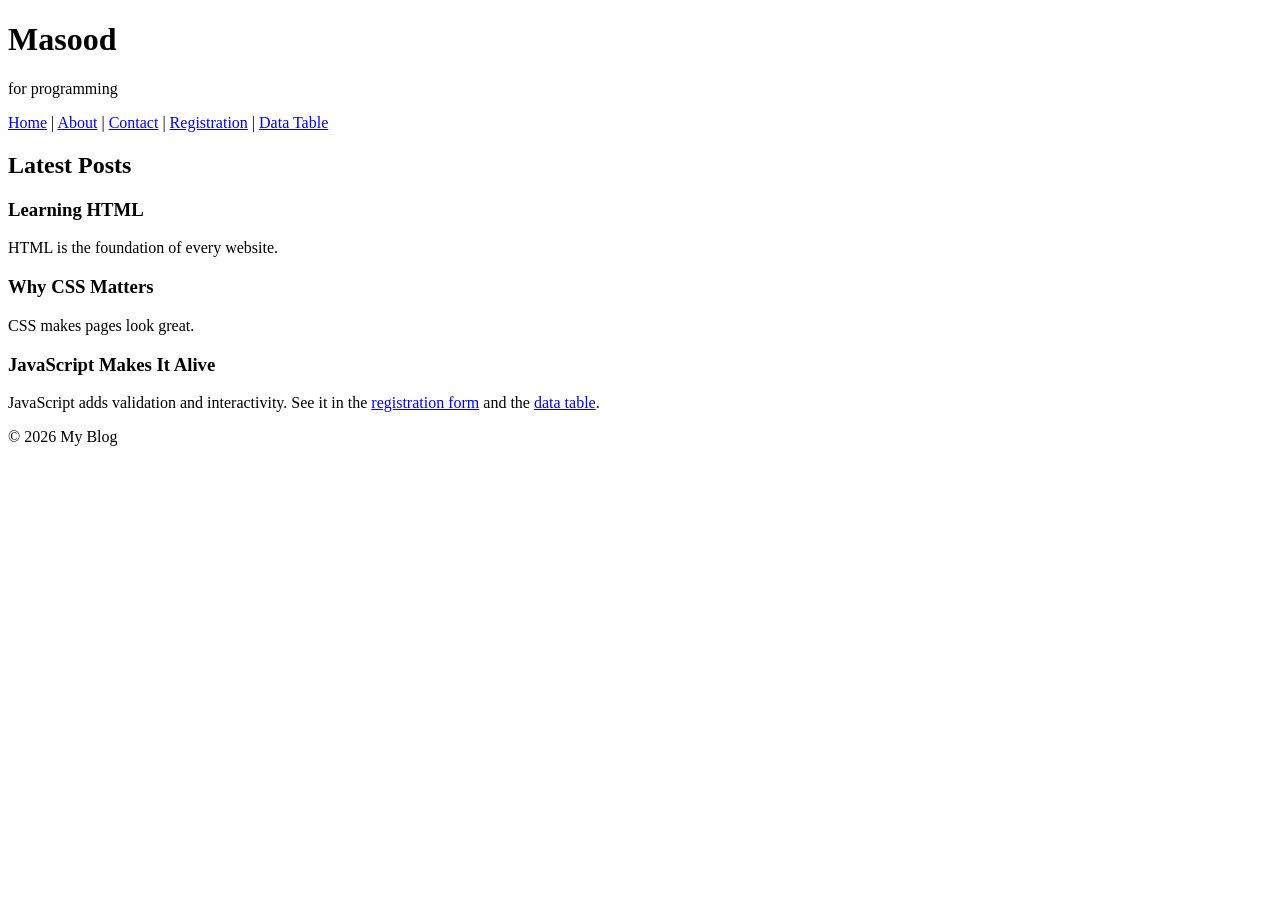
==== about.html @ e5b612de "Add files via upload" ====
<!DOCTYPE html>
<html lang="en">
<head>
    <meta charset="UTF-8">
    <meta name="viewport" content="width=device-width, initial-scale=1.0">
    <title>About - EL Egezy Blog</title>
    <link rel="stylesheet" href="css/style.css">
    <link rel="stylesheet" href="style.css">
</head>
<body>
  <header>
    <h1>Masood</h1>
    <p>for programming</p>
    <nav class="main-nav">
        <a href="index.html">Home</a> |
        <a href="about.html">About</a> |
        <a href="contact.html">Contact</a> |
        <a href="validation.html">Registration</a> |
        <a href="data.html">Data Table</a>
    </nav>
  </header>
  <main>
    <section>
      <h2>Latest Posts</h2>
      <article>
        <h3>Learning HTML</h3>
        <p>HTML is the foundation of every website.</p>
      </article>
      <article>
        <h3>Why CSS Matters</h3>
        <p>CSS makes pages look great.</p>
      </article>
      <article>
        <h3>JavaScript Makes It Alive</h3>
        <p>JavaScript adds validation and interactivity. See it in the <a href="validation.html">registration form</a> and the <a href="data.html">data table</a>.</p>
      </article>
    </section>
  </main>
  <footer>
    <p>&copy; 2026 My Blog</p>
  </footer>
</body>
</html>
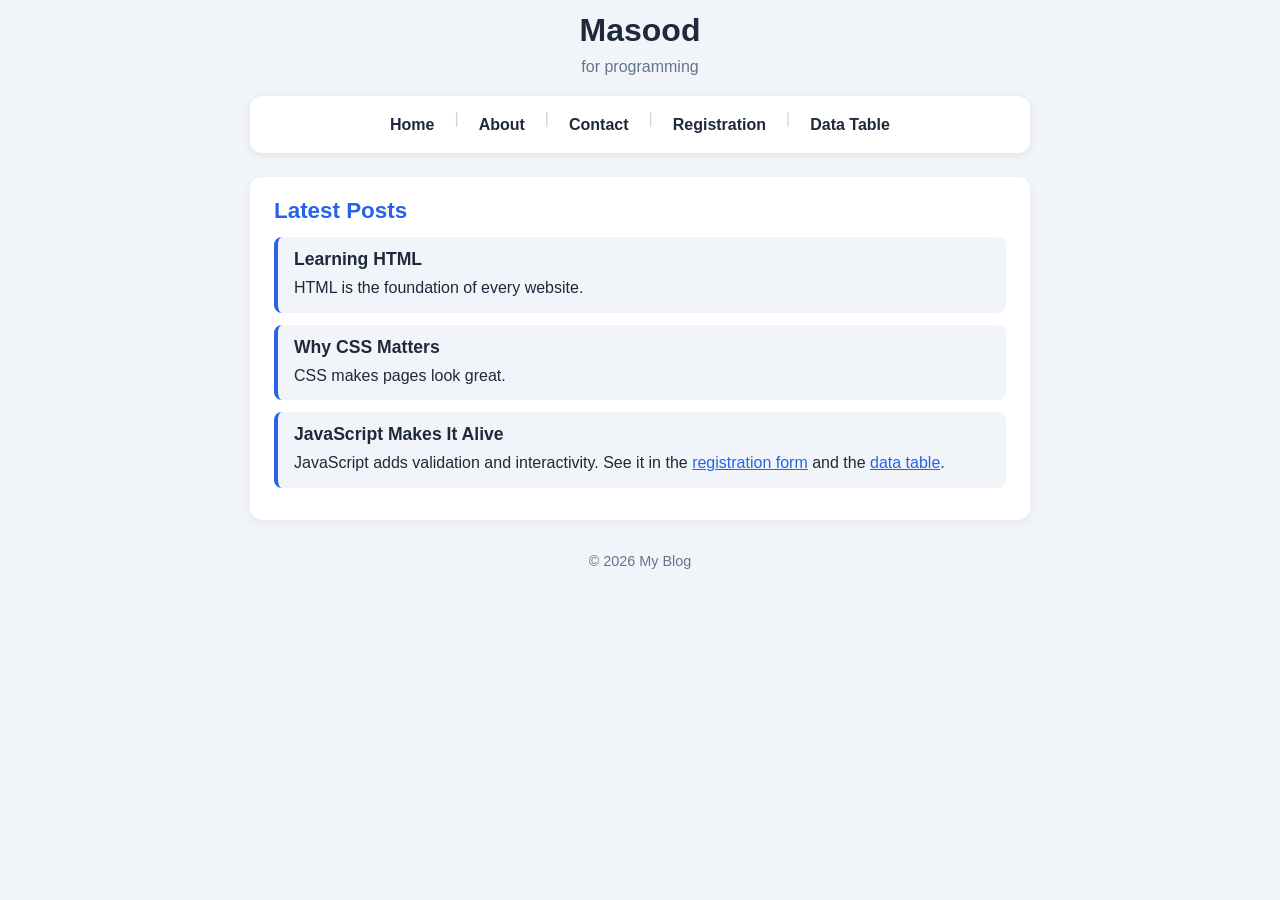
==== commit 412b6718: "Add files via upload" ====
--- a/about.html
+++ b/about.html
@@ -3,7 +3,7 @@
 <head>
     <meta charset="UTF-8">
     <meta name="viewport" content="width=device-width, initial-scale=1.0">
-    <title>About - EL Egezy Blog</title>
+    <title>About - Sok Blog</title>
     <link rel="stylesheet" href="css/style.css">
     <link rel="stylesheet" href="style.css">
 </head>
--- a/css/style.css
+++ b/css/style.css
@@ -0,0 +1,245 @@
+/* ============ Variables ============ */
+:root{
+    --primary: #2563eb;
+    --primary-dark: #1d4ed8;
+    --bg: #f1f5f9;
+    --card: #ffffff;
+    --text: #1e293b;
+    --muted: #64748b;
+    --border: #cbd5e1;
+    --danger: #dc2626;
+    --success: #16a34a;
+    --radius: 12px;
+}
+
+/* ============ Base ============ */
+*{ box-sizing: border-box; }
+
+body{
+    font-family: "Segoe UI", Tahoma, Arial, sans-serif;
+    background: var(--bg);
+    color: var(--text);
+    line-height: 1.6;
+    max-width: 820px;
+    margin: 0 auto;
+    padding: 0 20px 40px;
+}
+
+h1, h2, h3{ line-height: 1.25; margin: 0 0 12px; }
+h1{ font-size: 2rem; }
+h2{ font-size: 1.4rem; color: var(--primary); }
+h3{ font-size: 1.1rem; }
+p{ margin: 0 0 12px; }
+a{ color: var(--primary); }
+a:hover{ color: var(--primary-dark); }
+
+/* ============ Header / Navigation ============ */
+header{
+    text-align: center;
+    padding-top: 10px;
+}
+header h1{ margin-bottom: 4px; }
+header > p{ color: var(--muted); margin-bottom: 8px; }
+
+.main-nav{
+    display: flex;
+    flex-wrap: wrap;
+    justify-content: center;
+    gap: 6px;
+    background: var(--card);
+    padding: 10px;
+    margin: 16px 0 24px;
+    border-radius: var(--radius);
+    box-shadow: 0 2px 8px rgba(15, 23, 42, .08);
+    color: var(--border);          /* colors the "|" separators */
+}
+.main-nav a{
+    text-decoration: none;
+    font-weight: 600;
+    padding: 6px 14px;
+    border-radius: 8px;
+    color: var(--text);
+}
+.main-nav a:hover{
+    background: var(--primary);
+    color: #fff;
+}
+
+/* ============ Content pages (index / about) ============ */
+main section{
+    background: var(--card);
+    padding: 20px 24px;
+    margin-bottom: 18px;
+    border-radius: var(--radius);
+    box-shadow: 0 2px 8px rgba(15, 23, 42, .06);
+}
+main section > h1{ color: var(--text); }
+article{
+    padding: 12px 16px;
+    margin-bottom: 12px;
+    border-left: 4px solid var(--primary);
+    background: var(--bg);
+    border-radius: 8px;
+}
+article h3{ margin-bottom: 4px; }
+article p{ margin: 0; }
+ul{ padding-left: 22px; margin: 0; }
+li{ margin-bottom: 6px; }
+
+footer{
+    text-align: center;
+    color: var(--muted);
+    margin-top: 30px;
+    font-size: .9rem;
+}
+
+/* ============ Forms (contact + registration) ============ */
+form{
+    background: var(--card);
+    padding: 24px;
+    border-radius: var(--radius);
+    box-shadow: 0 2px 8px rgba(15, 23, 42, .08);
+    margin-bottom: 20px;
+}
+form div{ margin-bottom: 14px; }
+
+label{
+    display: block;
+    font-weight: 600;
+    margin-bottom: 4px;
+}
+
+input[type="text"],
+input[type="email"],
+input[type="password"],
+input[type="number"],
+input[type="date"],
+select,
+textarea{
+    width: 100%;
+    padding: 10px 12px;
+    font: inherit;
+    color: var(--text);
+    background: #fff;
+    border: 1px solid var(--border);
+    border-radius: 8px;
+    outline: none;
+    transition: border-color .15s, box-shadow .15s;
+}
+input:focus, select:focus, textarea:focus{
+    border-color: var(--primary);
+    box-shadow: 0 0 0 3px rgba(37, 99, 235, .18);
+}
+textarea{ min-height: 120px; resize: vertical; }
+
+/* radio + checkbox rows */
+input[type="radio"],
+input[type="checkbox"]{
+    width: auto;
+    margin-right: 8px;
+    accent-color: var(--primary);
+}
+input[type="radio"] + label,
+input[type="checkbox"] + label{
+    display: inline;
+    font-weight: 400;
+}
+.in{ margin-bottom: 6px; }
+.on, .mm{ text-align: left; margin-bottom: 6px; }
+form h3.mm{ margin-top: 18px; color: var(--primary); }
+.option{ text-align: left; }
+
+/* buttons */
+.btn,
+input[type="submit"]{
+    display: inline-block;
+    padding: 10px 24px;
+    font: inherit;
+    font-weight: 600;
+    color: #fff;
+    background: var(--primary);
+    border: none;
+    border-radius: 8px;
+    cursor: pointer;
+    text-decoration: none;
+    transition: background .15s, transform .05s;
+}
+.btn:hover,
+input[type="submit"]:hover{ background: var(--primary-dark); color: #fff; }
+.btn:active,
+input[type="submit"]:active{ transform: scale(.98); }
+
+/* ============ Registration validation ============ */
+.page-title{ text-align: center; margin: 10px 0 20px; }
+
+.error{
+    display: block;
+    min-height: 18px;
+    margin-top: 4px;
+    font-size: .85rem;
+    color: var(--danger);
+}
+.field input.invalid{ border-color: var(--danger); background: #fef2f2; }
+.field input.valid{ border-color: var(--success); }
+
+.success{
+    display: none;
+    padding: 12px;
+    text-align: center;
+    font-weight: 600;
+    color: #166534;
+    background: #dcfce7;
+    border: 1px solid #86efac;
+    border-radius: 8px;
+}
+
+/* ============ Data table ============ */
+.toolbar{ text-align: center; margin-bottom: 12px; }
+.toolbar input{
+    width: 100%;
+    max-width: 420px;
+    padding: 10px 14px;
+    font: inherit;
+    border: 1px solid var(--border);
+    border-radius: 999px;
+    outline: none;
+}
+.toolbar input:focus{
+    border-color: var(--primary);
+    box-shadow: 0 0 0 3px rgba(37, 99, 235, .18);
+}
+.toolbar + div{
+    text-align: center;
+    margin-bottom: 16px;
+}
+.toolbar + div .btn{ margin: 0 4px; }
+
+.table-wrap{
+    overflow-x: auto;
+    background: var(--card);
+    border-radius: var(--radius);
+    box-shadow: 0 2px 8px rgba(15, 23, 42, .08);
+}
+table{ width: 100%; border-collapse: collapse; }
+th, td{ padding: 12px 14px; text-align: center; }
+th{ background: var(--primary); color: #fff; }
+tbody tr{ border-bottom: 1px solid var(--bg); }
+tbody tr:nth-child(even){ background: #f8fafc; }
+tbody tr:hover{ background: #e0e7ff; }
+#noResults{ color: var(--muted); }
+
+/* back link at the bottom of pages */
+body > a, body > div > a{
+    display: inline-block;
+    margin-top: 10px;
+    font-weight: 600;
+}
+body > div:last-child{ text-align: center; }
+
+/* ============ Mobile ============ */
+@media (max-width: 600px){
+    body{ padding: 0 12px 30px; }
+    h1{ font-size: 1.6rem; }
+    form{ padding: 16px; }
+    th, td{ padding: 8px; font-size: .9rem; }
+}
